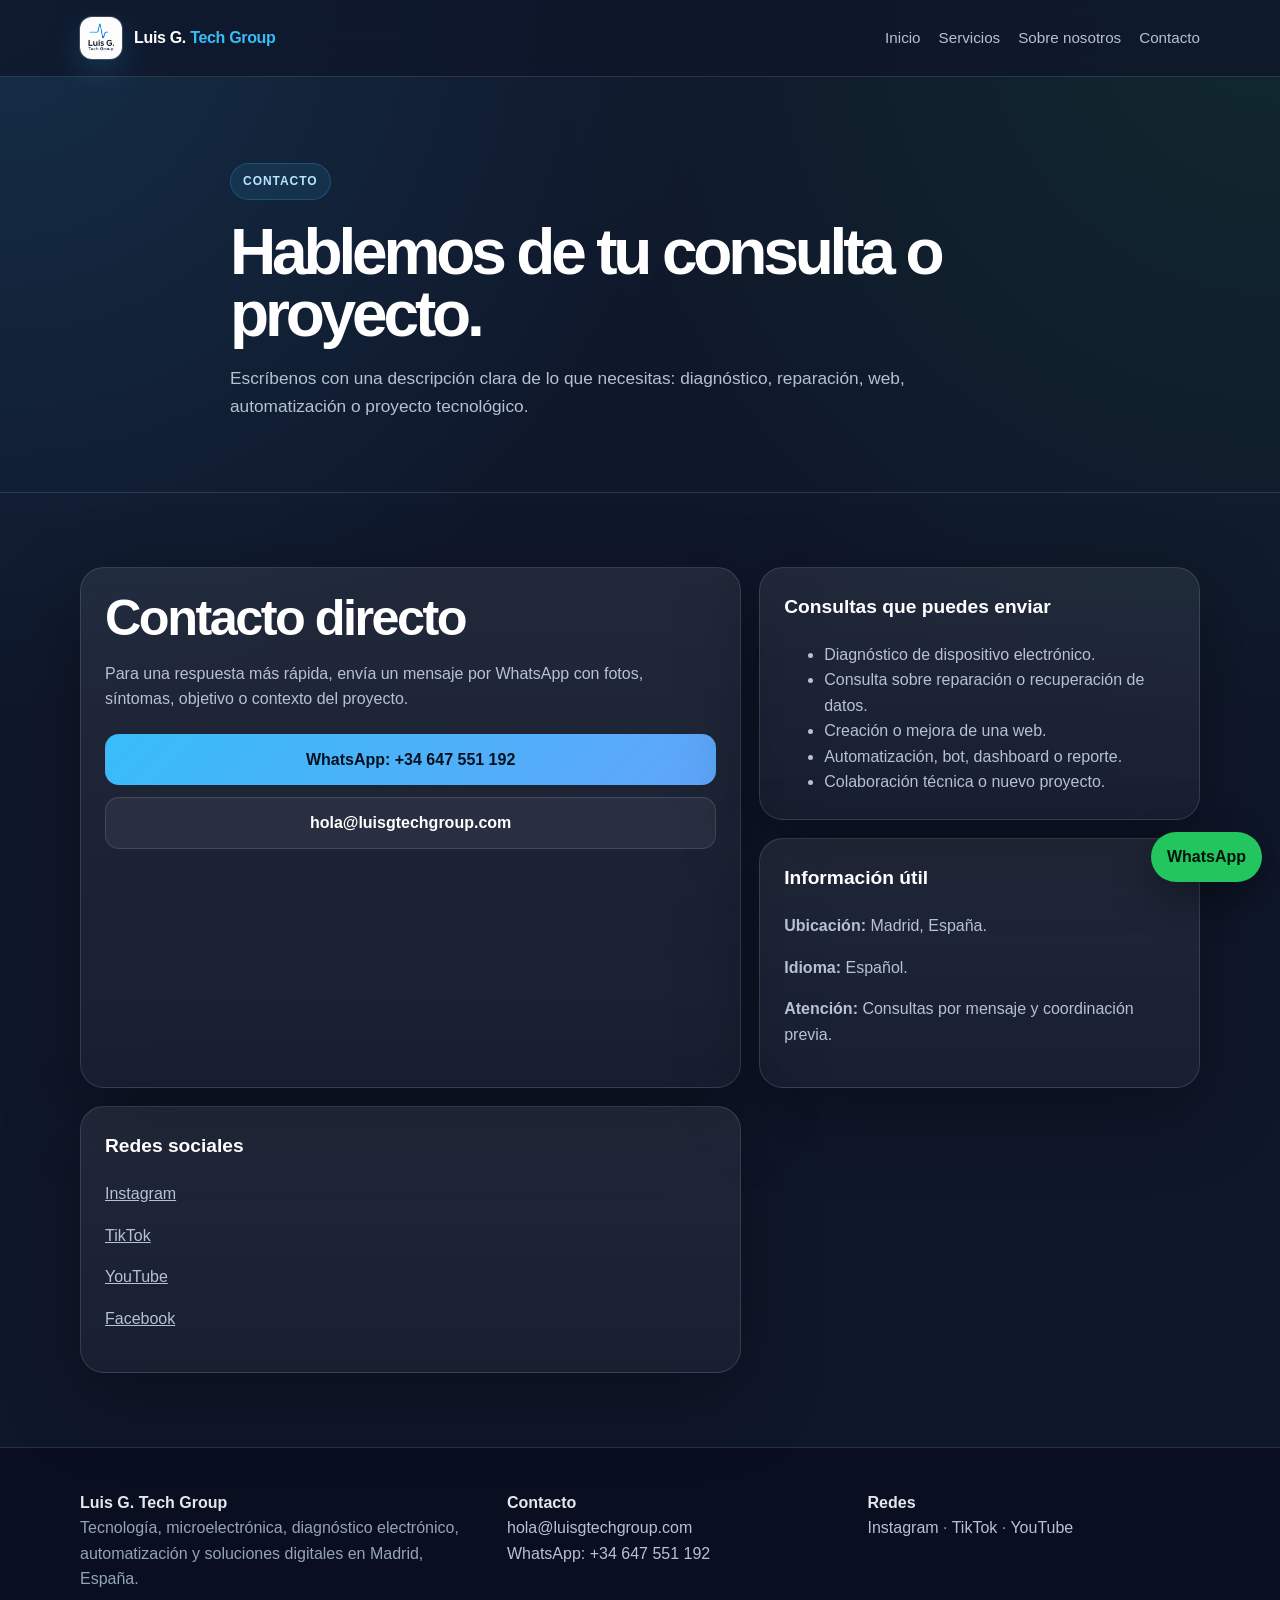
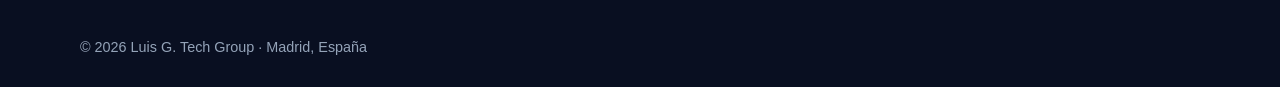
==== contacto.html @ e6ccf221 "Deploy Luis G Tech Group Web V1.1" ====
<!DOCTYPE html>
<html lang="es">
<head>
  <meta charset="UTF-8" />
  <meta name="viewport" content="width=device-width, initial-scale=1.0" />
  <title>Contacto | Luis G. Tech Group</title>
  <meta name="description" content="Contacta con Luis G. Tech Group en Madrid para consultas de tecnología, microelectrónica, diagnóstico electrónico, reparación, desarrollo web y automatización." />
  <meta name="keywords" content="Luis G Tech Group, Luis Guacache, microelectrónica, diagnóstico electrónico, reparación técnica, recuperación de datos, desarrollo web, automatización, tecnología, Madrid, España" />
  <meta name="author" content="Luis Guacache" />
  <meta name="robots" content="index, follow" />
  <meta name="theme-color" content="#0f172a" />

  <meta property="og:title" content="Contacto | Luis G. Tech Group" />
  <meta property="og:description" content="Contacta con Luis G. Tech Group en Madrid para consultas de tecnología, microelectrónica, diagnóstico electrónico, reparación, desarrollo web y automatización." />
  <meta property="og:type" content="website" />
  <meta property="og:url" content="https://www.luisgtechgroup.com/contacto.html" />
  <meta property="og:site_name" content="Luis G. Tech Group" />
  <meta property="og:locale" content="es_ES" />
  <meta property="og:image" content="https://www.luisgtechgroup.com/assets/img/logo_web.jpg" />

  <meta name="twitter:card" content="summary_large_image" />
  <meta name="twitter:title" content="Contacto | Luis G. Tech Group" />
  <meta name="twitter:description" content="Contacta con Luis G. Tech Group en Madrid para consultas de tecnología, microelectrónica, diagnóstico electrónico, reparación, desarrollo web y automatización." />
  <meta name="twitter:image" content="https://www.luisgtechgroup.com/assets/img/logo_web.jpg" />

  <link rel="canonical" href="https://www.luisgtechgroup.com/contacto.html" />
  <link rel="icon" type="image/png" href="./assets/img/favicon.png" />
  <link rel="apple-touch-icon" href="./assets/img/favicon.png" />
  <link rel="stylesheet" href="./assets/css/styles.css" />
  
<script type="application/ld+json">
{
  "@context": "https://schema.org",
  "@type": "ContactPage",
  "name": "Contacto | Luis G. Tech Group",
  "url": "https://www.luisgtechgroup.com/contacto.html",
  "mainEntity": {
    "@type": "Organization",
    "name": "Luis G. Tech Group",
    "email": "hola@luisgtechgroup.com",
    "telephone": "+34647551192",
    "url": "https://www.luisgtechgroup.com/"
  }
}
</script>

</head>

<body>

<header class="site-header">
  <div class="container nav">
    <a href="/" class="logo" aria-label="Luis G. Tech Group - Inicio">
      <img src="./assets/img/logo_web.jpg" alt="Luis G. Tech Group" class="logo-img" />
      <span>Luis G. <strong>Tech Group</strong></span>
    </a>

    <button class="menu-toggle" type="button" aria-label="Abrir menú" aria-expanded="false">☰</button>

    <nav class="nav-links" aria-label="Navegación principal">
      <a href="./index.html">Inicio</a>
      <a href="./servicios.html">Servicios</a>
      <a href="./sobre-nosotros.html">Sobre nosotros</a>
      <a href="./contacto.html">Contacto</a>
    </nav>
  </div>
</header>

<main>
  <section class="page-hero">
    <div class="container narrow">
      <span class="eyebrow">Contacto</span>
      <h1>Hablemos de tu consulta o proyecto.</h1>
      <p>Escríbenos con una descripción clara de lo que necesitas: diagnóstico, reparación, web, automatización o proyecto tecnológico.</p>
    </div>
  </section>

  <section>
    <div class="container contact-layout">
      <div class="contact-card main-contact">
        <h2>Contacto directo</h2>
        <p>Para una respuesta más rápida, envía un mensaje por WhatsApp con fotos, síntomas, objetivo o contexto del proyecto.</p>
        <div class="contact-actions">
          <a href="https://wa.me/34647551192" target="_blank" rel="noopener" class="btn btn-primary">WhatsApp: +34 647 551 192</a>
          <a href="mailto:hola@luisgtechgroup.com" class="btn btn-secondary">hola@luisgtechgroup.com</a>
        </div>
      </div>

      <div class="contact-card">
        <h3>Consultas que puedes enviar</h3>
        <ul class="check-list">
          <li>Diagnóstico de dispositivo electrónico.</li>
          <li>Consulta sobre reparación o recuperación de datos.</li>
          <li>Creación o mejora de una web.</li>
          <li>Automatización, bot, dashboard o reporte.</li>
          <li>Colaboración técnica o nuevo proyecto.</li>
        </ul>
      </div>

      <div class="contact-card">
        <h3>Información útil</h3>
        <p><strong>Ubicación:</strong> Madrid, España.</p>
        <p><strong>Idioma:</strong> Español.</p>
        <p><strong>Atención:</strong> Consultas por mensaje y coordinación previa.</p>
      </div>

      <div class="contact-card">
        <h3>Redes sociales</h3>
        <p><a href="https://www.instagram.com/luisgtechgroup/" target="_blank" rel="noopener">Instagram</a></p>
        <p><a href="https://www.tiktok.com/@luisgtechgroup" target="_blank" rel="noopener">TikTok</a></p>
        <p><a href="https://www.youtube.com/@luisgtechgroup" target="_blank" rel="noopener">YouTube</a></p>
        <p><a href="https://www.facebook.com/luisgtechgroup" target="_blank" rel="noopener">Facebook</a></p>
      </div>
    </div>
  </section>
</main>

<footer class="site-footer">
  <div class="container footer-grid">
    <div>
      <strong>Luis G. Tech Group</strong>
      <p>Tecnología, microelectrónica, diagnóstico electrónico, automatización y soluciones digitales en Madrid, España.</p>
    </div>
    <div>
      <strong>Contacto</strong>
      <p><a href="mailto:hola@luisgtechgroup.com">hola@luisgtechgroup.com</a><br><a href="https://wa.me/34647551192" target="_blank" rel="noopener">WhatsApp: +34 647 551 192</a></p>
    </div>
    <div>
      <strong>Redes</strong>
      <p><a href="https://www.instagram.com/luisgtechgroup/" target="_blank" rel="noopener">Instagram</a> · <a href="https://www.tiktok.com/@luisgtechgroup" target="_blank" rel="noopener">TikTok</a> · <a href="https://www.youtube.com/@luisgtechgroup" target="_blank" rel="noopener">YouTube</a></p>
    </div>
  </div>
  <div class="container footer-bottom">© 2026 Luis G. Tech Group · Madrid, España</div>
</footer>
<a href="https://wa.me/34647551192" class="whatsapp-float" target="_blank" rel="noopener" aria-label="Contactar por WhatsApp">WhatsApp</a>
<script src="./assets/js/main.js"></script>

</body>
</html>
---- assets/css/styles.css ----
:root {
  --bg: #0f172a;
  --bg-soft: #111c33;
  --panel: rgba(15, 23, 42, 0.82);
  --panel-strong: #111827;
  --text: #e5e7eb;
  --muted: #b6c2d3;
  --muted-2: #94a3b8;
  --white: #ffffff;
  --line: rgba(148, 163, 184, 0.22);
  --brand: #38bdf8;
  --brand-2: #22c55e;
  --warning: #f59e0b;
  --shadow: 0 24px 80px rgba(0, 0, 0, 0.35);
  --radius: 24px;
}

* { box-sizing: border-box; }
html { scroll-behavior: smooth; }
body {
  margin: 0;
  font-family: Arial, Helvetica, sans-serif;
  color: var(--text);
  background:
    radial-gradient(circle at top left, rgba(56, 189, 248, 0.14), transparent 34%),
    radial-gradient(circle at top right, rgba(34, 197, 94, 0.1), transparent 35%),
    var(--bg);
  line-height: 1.6;
}

a { color: inherit; }
img { max-width: 100%; display: block; }
.container { width: min(1120px, calc(100% - 40px)); margin: 0 auto; }
.narrow { max-width: 820px; }

.site-header {
  position: sticky;
  top: 0;
  z-index: 100;
  backdrop-filter: blur(18px);
  background: rgba(15, 23, 42, 0.78);
  border-bottom: 1px solid var(--line);
}
.nav {
  min-height: 76px;
  display: flex;
  align-items: center;
  justify-content: space-between;
  gap: 22px;
}
.logo {
  display: inline-flex;
  align-items: center;
  gap: 12px;
  text-decoration: none;
  font-weight: 800;
  letter-spacing: -0.02em;
  color: var(--white);
}
.logo-img {
  width: 42px;
  height: 42px;
  border-radius: 12px;
  object-fit: cover;
  box-shadow: 0 0 0 1px rgba(255,255,255,0.18), 0 12px 30px rgba(56,189,248,0.18);
}
.logo strong { color: var(--brand); }
.nav-links { display: flex; align-items: center; gap: 18px; }
.nav-links a {
  color: var(--muted);
  text-decoration: none;
  font-size: 0.95rem;
}
.nav-links a:hover { color: var(--white); }
.menu-toggle {
  display: none;
  border: 1px solid var(--line);
  background: rgba(255,255,255,0.05);
  color: var(--white);
  border-radius: 12px;
  padding: 8px 12px;
  font-size: 1.2rem;
}

.hero { padding: 86px 0 64px; }
.hero-grid {
  display: grid;
  grid-template-columns: 1.04fr 0.96fr;
  gap: 48px;
  align-items: center;
}
.badge, .eyebrow {
  display: inline-flex;
  align-items: center;
  gap: 8px;
  color: #bae6fd;
  background: rgba(56,189,248,0.1);
  border: 1px solid rgba(56,189,248,0.22);
  padding: 8px 12px;
  border-radius: 999px;
  font-size: 0.86rem;
  font-weight: 700;
}
.eyebrow { text-transform: uppercase; letter-spacing: .08em; font-size: .75rem; }
h1, h2, h3, p { margin-top: 0; }
h1 {
  margin: 22px 0 20px;
  font-size: clamp(2.25rem, 6vw, 4.7rem);
  line-height: 0.96;
  letter-spacing: -0.065em;
  color: var(--white);
}
h2 {
  font-size: clamp(1.9rem, 4vw, 3.15rem);
  line-height: 1.05;
  letter-spacing: -0.05em;
  color: var(--white);
  margin-bottom: 16px;
}
h3 { color: var(--white); font-size: 1.2rem; }
.hero p, .page-hero p, .section-title p, .contact-box p {
  color: var(--muted);
  font-size: 1.08rem;
  max-width: 720px;
}
.actions { display: flex; flex-wrap: wrap; gap: 14px; margin-top: 28px; }
.actions.center, .center-actions { justify-content: center; }
.center-actions { display: flex; margin-top: 32px; }
.btn {
  display: inline-flex;
  align-items: center;
  justify-content: center;
  min-height: 48px;
  padding: 12px 18px;
  border-radius: 14px;
  text-decoration: none;
  font-weight: 800;
  border: 1px solid transparent;
}
.btn-primary { background: linear-gradient(135deg, var(--brand), #60a5fa); color: #06111f; }
.btn-secondary { border-color: var(--line); color: var(--white); background: rgba(255,255,255,0.06); }
.btn:hover { transform: translateY(-1px); }

.hero-visual { display: grid; gap: 18px; }
.brand-card, .terminal-card, .story-box, .card, .service-detail, .value-card, .profile-card, .contact-card, .contact-box {
  background: linear-gradient(180deg, rgba(255,255,255,0.075), rgba(255,255,255,0.035));
  border: 1px solid var(--line);
  border-radius: var(--radius);
  box-shadow: var(--shadow);
}
.brand-card { padding: 28px; }
.brand-logo { width: min(420px, 100%); margin: 0 auto; border-radius: 20px; }
.terminal-card { padding: 20px; overflow: hidden; }
.terminal-top { display: flex; gap: 7px; margin-bottom: 16px; }
.dot { width: 11px; height: 11px; border-radius: 999px; background: var(--muted-2); opacity: .8; }
.terminal-card code {
  white-space: pre-wrap;
  color: #d1fae5;
  font-size: 0.95rem;
}

section { padding: 74px 0; }
.page-hero { padding: 86px 0 54px; border-bottom: 1px solid var(--line); }
.page-hero h1 { font-size: clamp(2.2rem, 5vw, 4.1rem); }
.section-soft { background: rgba(255,255,255,0.03); border-top: 1px solid var(--line); border-bottom: 1px solid var(--line); }
.section-title { text-align: center; margin: 0 auto 36px; max-width: 820px; }
.section-title .eyebrow { margin-bottom: 14px; }
.section-title p { margin-left: auto; margin-right: auto; }
.cards {
  display: grid;
  grid-template-columns: repeat(3, 1fr);
  gap: 18px;
}
.card { padding: 24px; }
.card p, .service-detail p, .value-card p, .contact-card p, .story-box p, .project-item span { color: var(--muted); }
.card:hover, .service-detail:hover { border-color: rgba(56,189,248,0.4); }

.status-strip { padding: 0 0 52px; }
.status-grid {
  display: grid;
  grid-template-columns: repeat(3, 1fr);
  gap: 16px;
}
.status-grid div {
  border: 1px solid var(--line);
  border-radius: 18px;
  padding: 18px;
  background: rgba(255,255,255,0.045);
}
.status-grid strong { display: block; color: var(--white); }
.status-grid span { color: var(--muted); font-size: 0.94rem; }

.story-box { padding: clamp(24px, 5vw, 44px); }
.story-box.large { max-width: 920px; margin: 0 auto 26px; }
.story-heading { font-size: 1.35rem; font-weight: 800; color: var(--white) !important; }
.highlight { color: var(--brand); }
.text-link { color: var(--brand); font-weight: 800; text-decoration: none; }
.project-list { display: grid; gap: 14px; max-width: 900px; margin: 0 auto; }
.project-item {
  display: grid;
  grid-template-columns: 260px 1fr;
  gap: 16px;
  padding: 18px;
  border: 1px solid var(--line);
  border-radius: 18px;
  background: rgba(255,255,255,0.04);
}
.project-item strong { color: var(--white); }
.ai-block { background: linear-gradient(135deg, rgba(56,189,248,0.08), rgba(34,197,94,0.06)); }
.ai-grid { display: flex; align-items: center; justify-content: space-between; gap: 24px; }

.service-stack { display: grid; gap: 18px; }
.service-detail {
  padding: 28px;
  display: grid;
  grid-template-columns: 0.8fr 1.2fr;
  gap: 28px;
  align-items: start;
}
.service-number { color: var(--brand); font-weight: 900; letter-spacing: .1em; }
.service-detail ul, .check-list { margin: 16px 0 0; color: var(--muted); }
.two-columns {
  display: grid;
  grid-template-columns: 1fr 1fr;
  gap: 28px;
}
.align-center { align-items: center; }
.values-grid {
  display: grid;
  grid-template-columns: repeat(2, 1fr);
  gap: 18px;
}
.value-card, .profile-card { padding: 24px; }
.profile-card { text-align: center; }
.profile-card img { width: 220px; border-radius: 24px; margin: 0 auto 18px; }
.contact { padding-top: 64px; }
.contact-box { padding: clamp(28px, 5vw, 54px); text-align: center; }
.contact-layout {
  display: grid;
  grid-template-columns: 1.2fr 0.8fr;
  gap: 18px;
}
.contact-card { padding: 24px; }
.main-contact { grid-row: span 2; }
.contact-actions { display: grid; gap: 12px; margin-top: 22px; }

.site-footer {
  border-top: 1px solid var(--line);
  padding: 42px 0 28px;
  background: rgba(2,6,23,0.42);
}
.footer-grid {
  display: grid;
  grid-template-columns: 1.2fr 1fr 1fr;
  gap: 28px;
}
.site-footer p, .footer-bottom { color: var(--muted-2); }
.site-footer a { color: var(--muted); text-decoration: none; }
.site-footer a:hover { color: var(--white); }
.footer-bottom { margin-top: 28px; font-size: 0.9rem; }
.whatsapp-float {
  position: fixed;
  right: 18px;
  bottom: 18px;
  z-index: 120;
  background: #22c55e;
  color: #04130a;
  text-decoration: none;
  font-weight: 900;
  padding: 12px 16px;
  border-radius: 999px;
  box-shadow: 0 18px 40px rgba(0,0,0,.35);
}

@media (max-width: 860px) {
  .menu-toggle { display: inline-flex; }
  .nav { min-height: 68px; }
  .nav-links {
    position: absolute;
    top: 68px;
    left: 20px;
    right: 20px;
    display: none;
    flex-direction: column;
    align-items: stretch;
    gap: 0;
    background: rgba(15,23,42,0.98);
    border: 1px solid var(--line);
    border-radius: 18px;
    padding: 10px;
  }
  .nav-links.open { display: flex; }
  .nav-links a { padding: 12px; border-radius: 12px; }
  .nav-links a:hover { background: rgba(255,255,255,0.06); }
  .hero-grid, .cards, .status-grid, .service-detail, .two-columns, .values-grid, .contact-layout, .footer-grid { grid-template-columns: 1fr; }
  .hero { padding-top: 54px; }
  section { padding: 54px 0; }
  .project-item { grid-template-columns: 1fr; }
  .ai-grid { display: grid; }
}

@media (max-width: 520px) {
  .container { width: min(100% - 28px, 1120px); }
  .logo span { font-size: 0.95rem; }
  .logo-img { width: 38px; height: 38px; }
  .actions, .center-actions { display: grid; }
  .btn { width: 100%; }
  .whatsapp-float { left: 18px; text-align: center; }
}
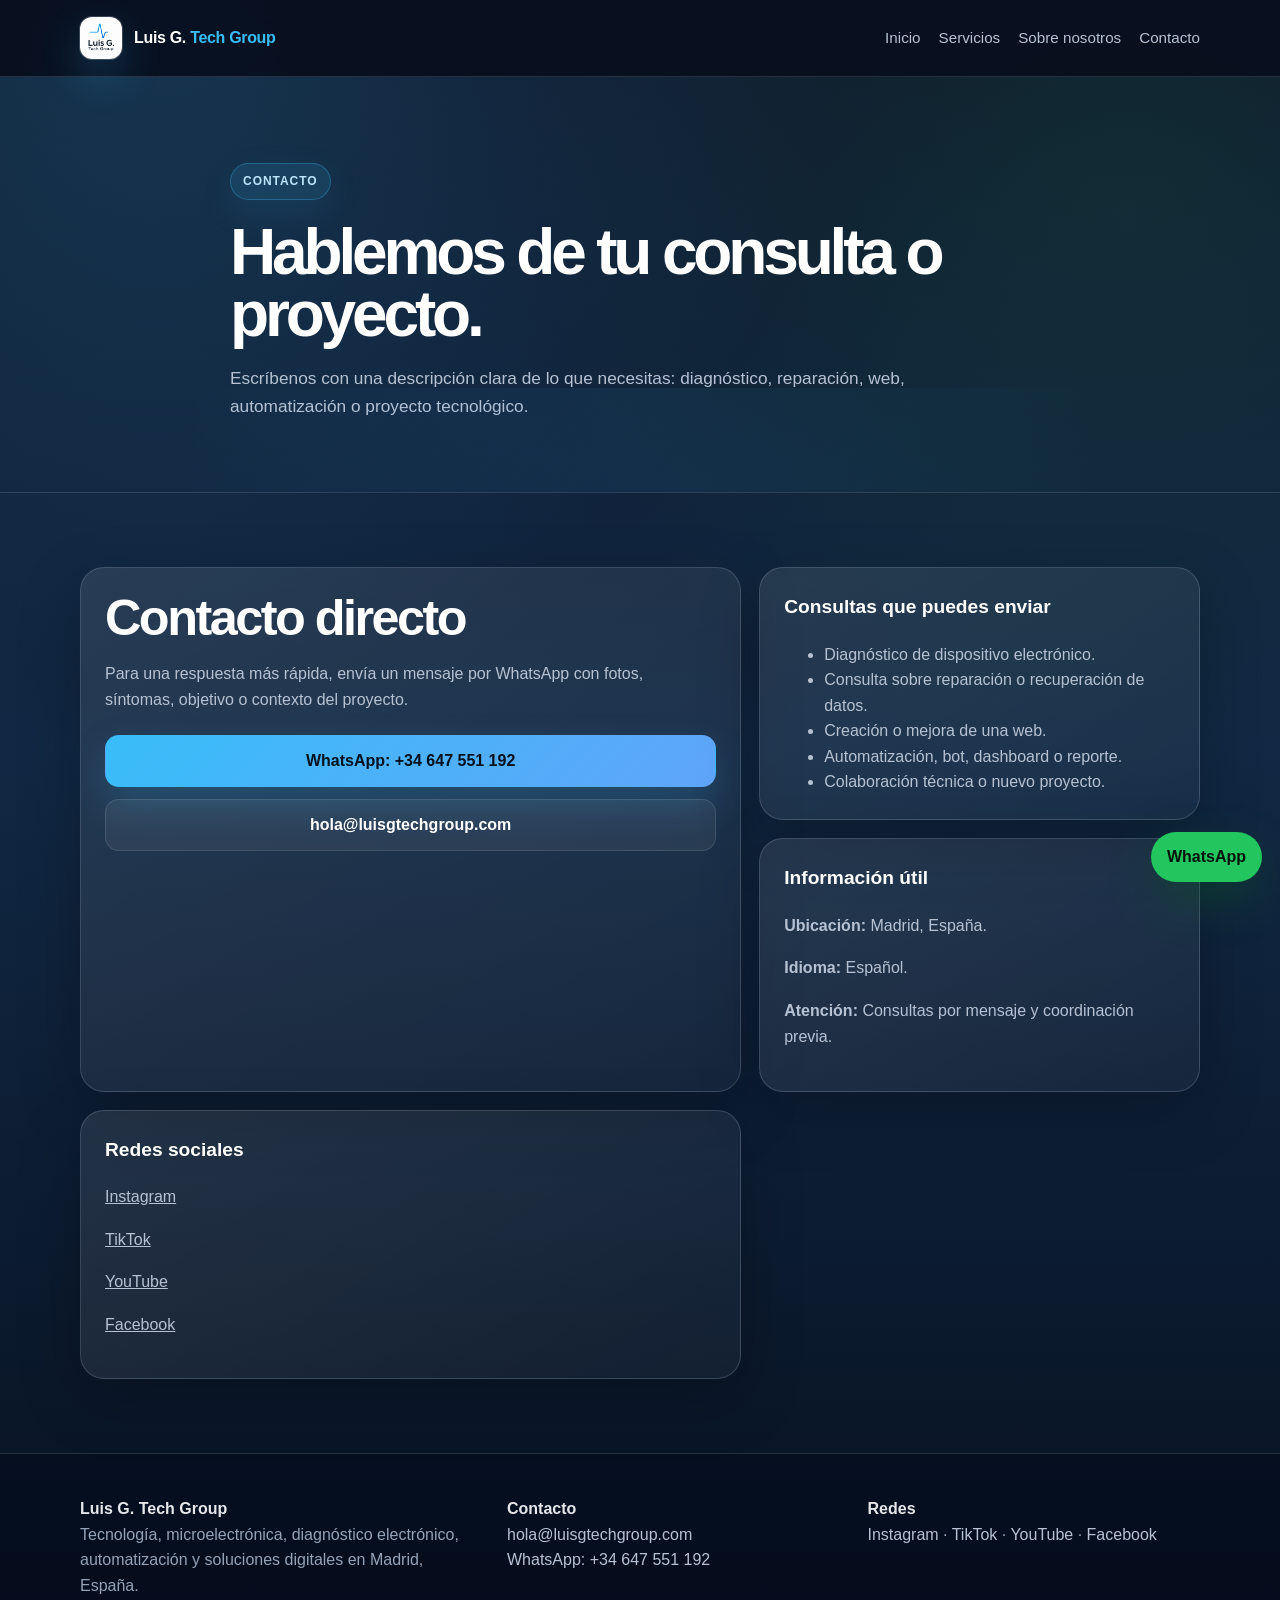
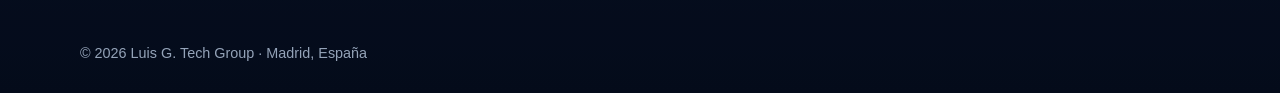
==== commit f92e55f1: "Finish contact page V1.3 visuals and socials" ====
--- a/contacto.html
+++ b/contacto.html
@@ -26,7 +26,9 @@
   <link rel="canonical" href="https://www.luisgtechgroup.com/contacto.html" />
   <link rel="icon" type="image/png" href="./assets/img/favicon.png" />
   <link rel="apple-touch-icon" href="./assets/img/favicon.png" />
-  <link rel="stylesheet" href="./assets/css/styles.css" />
+  <link rel="stylesheet" href="./assets/css/styles.css?v=131" />
+  <link rel="stylesheet" href="./assets/css/visual-v13.css?v=131" />
+  <link rel="stylesheet" href="./assets/css/mobile-v12.css?v=122" />
   
 <script type="application/ld+json">
 {
@@ -127,13 +129,13 @@
     </div>
     <div>
       <strong>Redes</strong>
-      <p><a href="https://www.instagram.com/luisgtechgroup/" target="_blank" rel="noopener">Instagram</a> · <a href="https://www.tiktok.com/@luisgtechgroup" target="_blank" rel="noopener">TikTok</a> · <a href="https://www.youtube.com/@luisgtechgroup" target="_blank" rel="noopener">YouTube</a></p>
+      <p><a href="https://www.instagram.com/luisgtechgroup/" target="_blank" rel="noopener">Instagram</a> · <a href="https://www.tiktok.com/@luisgtechgroup" target="_blank" rel="noopener">TikTok</a> · <a href="https://www.youtube.com/@luisgtechgroup" target="_blank" rel="noopener">YouTube</a> · <a href="https://www.facebook.com/luisgtechgroup" target="_blank" rel="noopener">Facebook</a></p>
     </div>
   </div>
   <div class="container footer-bottom">© 2026 Luis G. Tech Group · Madrid, España</div>
 </footer>
 <a href="https://wa.me/34647551192" class="whatsapp-float" target="_blank" rel="noopener" aria-label="Contactar por WhatsApp">WhatsApp</a>
-<script src="./assets/js/main.js"></script>
+<script src="./assets/js/main.js?v=132"></script>
 
 </body>
 </html>
--- a/assets/css/styles.css
+++ b/assets/css/styles.css
@@ -307,3 +307,268 @@
   .btn { width: 100%; }
   .whatsapp-float { left: 18px; text-align: center; }
 }
+
+/* Mobile Fix V1 - Luis G. Tech Group */
+@media (max-width: 860px) {
+  body {
+    overflow-x: hidden;
+  }
+
+  .container {
+    width: min(100% - 32px, 1120px);
+  }
+
+  .site-header {
+    background: rgba(15, 23, 42, 0.94);
+  }
+
+  .nav {
+    min-height: 74px;
+    gap: 12px;
+  }
+
+  .logo {
+    gap: 10px;
+    min-width: 0;
+  }
+
+  .logo span {
+    font-size: 1.05rem;
+    line-height: 1.1;
+    white-space: nowrap;
+  }
+
+  .logo-img {
+    width: 44px;
+    height: 44px;
+    flex: 0 0 auto;
+  }
+
+  .menu-toggle {
+    width: 34px;
+    height: 34px;
+    padding: 0;
+    display: inline-flex;
+    align-items: center;
+    justify-content: center;
+    border-radius: 999px;
+    font-size: 1rem;
+    line-height: 1;
+  }
+
+  .nav-links {
+    top: 74px;
+  }
+
+  .hero {
+    padding: 46px 0 42px;
+  }
+
+  .page-hero {
+    padding: 58px 0 44px;
+  }
+
+  .hero-grid {
+    gap: 30px;
+  }
+
+  h1 {
+    font-size: clamp(2.35rem, 11vw, 3.35rem);
+    line-height: 1.02;
+    letter-spacing: -0.055em;
+  }
+
+  h2 {
+    font-size: clamp(2rem, 8vw, 2.7rem);
+    line-height: 1.08;
+    letter-spacing: -0.045em;
+  }
+
+  h3 {
+    font-size: 1.35rem;
+    line-height: 1.2;
+  }
+
+  .hero p,
+  .page-hero p,
+  .section-title p,
+  .contact-box p {
+    font-size: 1rem;
+    line-height: 1.65;
+  }
+
+  section {
+    padding: 50px 0;
+  }
+
+  .section-title {
+    text-align: left;
+    margin-bottom: 26px;
+  }
+
+  .section-title p {
+    margin-left: 0;
+    margin-right: 0;
+  }
+
+  .brand-card {
+    padding: 16px;
+    border-radius: 22px;
+  }
+
+  .brand-logo {
+    width: 100%;
+    max-height: 260px;
+    object-fit: contain;
+    border-radius: 18px;
+  }
+
+  .terminal-card {
+    padding: 18px;
+    border-radius: 22px;
+  }
+
+  .terminal-card code {
+    font-size: 0.86rem;
+    line-height: 1.65;
+  }
+
+  .status-strip {
+    padding: 0 0 36px;
+  }
+
+  .status-grid {
+    gap: 12px;
+  }
+
+  .status-grid div {
+    padding: 16px;
+  }
+
+  .status-grid strong {
+    display: block;
+    margin-bottom: 4px;
+  }
+
+  .status-grid span {
+    display: block;
+    line-height: 1.55;
+  }
+
+  .cards {
+    gap: 14px;
+  }
+
+  .card,
+  .service-detail,
+  .value-card,
+  .profile-card,
+  .contact-card {
+    padding: 22px;
+    border-radius: 22px;
+  }
+
+  .service-detail {
+    gap: 12px;
+  }
+
+  .service-detail ul,
+  .check-list {
+    padding-left: 20px;
+    margin-top: 14px;
+  }
+
+  .service-detail li,
+  .check-list li {
+    margin-bottom: 8px;
+    line-height: 1.5;
+  }
+
+  .service-number {
+    display: block;
+    margin-bottom: 6px;
+  }
+
+  .two-columns {
+    gap: 18px;
+  }
+
+  .contact-box {
+    padding: 32px 22px;
+    border-radius: 24px;
+  }
+
+  .contact-box h2 {
+    text-align: center;
+  }
+
+  .contact-box p {
+    text-align: center;
+  }
+
+  .contact-actions {
+    gap: 10px;
+  }
+
+  .footer-grid {
+    text-align: center;
+    gap: 18px;
+  }
+
+  .site-footer {
+    padding-bottom: 80px;
+  }
+
+  .whatsapp-float {
+    right: 16px;
+    left: 16px;
+    bottom: 14px;
+    text-align: center;
+    justify-content: center;
+  }
+}
+
+@media (max-width: 420px) {
+  .container {
+    width: min(100% - 28px, 1120px);
+  }
+
+  .logo span {
+    font-size: 0.98rem;
+  }
+
+  .logo-img {
+    width: 40px;
+    height: 40px;
+  }
+
+  h1 {
+    font-size: clamp(2.15rem, 10.5vw, 3rem);
+  }
+
+  h2 {
+    font-size: clamp(1.85rem, 8vw, 2.35rem);
+  }
+
+  .badge,
+  .eyebrow {
+    font-size: 0.74rem;
+    line-height: 1.25;
+  }
+
+  .brand-logo {
+    max-height: 230px;
+  }
+
+  .terminal-card code {
+    font-size: 0.8rem;
+  }
+
+  .card,
+  .service-detail,
+  .value-card,
+  .profile-card,
+  .contact-card {
+    padding: 20px;
+  }
+}
--- a/assets/css/visual-v13.css
+++ b/assets/css/visual-v13.css
@@ -0,0 +1,187 @@
+/* Luis G. Tech Group - Visual Upgrade V1.3 */
+:root {
+  --lg-glow: 0 24px 90px rgba(56, 189, 248, 0.16);
+  --lg-card-bg: linear-gradient(145deg, rgba(255,255,255,0.095), rgba(255,255,255,0.035));
+  --lg-card-border: rgba(148, 163, 184, 0.28);
+}
+
+body {
+  background:
+    radial-gradient(circle at 12% 0%, rgba(56, 189, 248, 0.18), transparent 34%),
+    radial-gradient(circle at 88% 12%, rgba(34, 197, 94, 0.10), transparent 32%),
+    linear-gradient(180deg, #0f172a 0%, #112844 44%, #07101e 100%) !important;
+}
+
+.site-header {
+  background: rgba(8, 15, 30, 0.92) !important;
+  border-bottom: 1px solid rgba(148, 163, 184, 0.22) !important;
+}
+
+.logo-img {
+  box-shadow: 0 0 0 1px rgba(255,255,255,0.20), 0 18px 40px rgba(56,189,248,0.24) !important;
+}
+
+.hero,
+.page-hero {
+  position: relative;
+  overflow: hidden;
+}
+
+.hero::after,
+.page-hero::after {
+  content: "";
+  position: absolute;
+  inset: auto -10% -20% -10%;
+  height: 45%;
+  background: radial-gradient(circle at center, rgba(56, 189, 248, 0.08), transparent 60%);
+  pointer-events: none;
+}
+
+.badge,
+.eyebrow {
+  background: rgba(56, 189, 248, 0.13) !important;
+  border-color: rgba(56, 189, 248, 0.30) !important;
+  box-shadow: 0 12px 34px rgba(56, 189, 248, 0.10) !important;
+}
+
+.btn-primary {
+  box-shadow: 0 18px 40px rgba(56, 189, 248, 0.20) !important;
+}
+
+.brand-card,
+.terminal-card,
+.story-box,
+.card,
+.service-detail,
+.value-card,
+.profile-card,
+.contact-card,
+.contact-box,
+.project-item {
+  background: var(--lg-card-bg) !important;
+  border: 1px solid var(--lg-card-border) !important;
+  box-shadow: 0 20px 60px rgba(0,0,0,0.25) !important;
+}
+
+.card,
+.service-detail,
+.project-item,
+.contact-card,
+.value-card {
+  transition: transform .2s ease, border-color .2s ease, box-shadow .2s ease;
+}
+
+.card:hover,
+.service-detail:hover,
+.project-item:hover,
+.contact-card:hover,
+.value-card:hover {
+  transform: translateY(-2px);
+  border-color: rgba(56,189,248,0.42) !important;
+  box-shadow: var(--lg-glow) !important;
+}
+
+/* Force status blocks to render as real cards on all devices */
+.status-strip {
+  padding: 10px 0 58px !important;
+}
+
+.status-grid {
+  display: grid !important;
+  grid-template-columns: repeat(3, minmax(0, 1fr)) !important;
+  gap: 18px !important;
+  align-items: stretch !important;
+}
+
+.status-grid div {
+  display: block !important;
+  min-height: 112px !important;
+  padding: 22px !important;
+  border-radius: 22px !important;
+  background: linear-gradient(145deg, rgba(56,189,248,0.13), rgba(255,255,255,0.045)) !important;
+  border: 1px solid rgba(148,163,184,0.28) !important;
+  box-shadow: 0 20px 56px rgba(0,0,0,0.22) !important;
+}
+
+.status-grid strong {
+  display: block !important;
+  margin: 0 0 8px !important;
+  color: #ffffff !important;
+  font-size: 1.02rem !important;
+  line-height: 1.25 !important;
+}
+
+.status-grid span {
+  display: block !important;
+  color: var(--muted) !important;
+  font-size: 0.98rem !important;
+  line-height: 1.55 !important;
+}
+
+.section-soft {
+  background: linear-gradient(180deg, rgba(255,255,255,0.05), rgba(255,255,255,0.018)) !important;
+}
+
+.section-title h2 {
+  text-wrap: balance;
+}
+
+.card h3,
+.service-detail h2,
+.service-detail h3 {
+  margin-bottom: 12px !important;
+}
+
+.card p,
+.service-detail p,
+.project-item span,
+.contact-card p,
+.value-card p {
+  line-height: 1.65 !important;
+}
+
+.ai-block {
+  background: linear-gradient(135deg, rgba(56,189,248,0.12), rgba(34,197,94,0.07)) !important;
+}
+
+.whatsapp-float {
+  box-shadow: 0 18px 48px rgba(34,197,94,0.22), 0 18px 40px rgba(0,0,0,.30) !important;
+}
+
+@media (min-width: 861px) {
+  .menu-toggle {
+    display: none !important;
+  }
+
+  .nav-links {
+    display: flex !important;
+  }
+}
+
+@media (max-width: 860px) {
+  .status-grid {
+    grid-template-columns: 1fr !important;
+  }
+
+  .status-grid div {
+    min-height: auto !important;
+    padding: 18px !important;
+  }
+
+  .cards,
+  .values-grid,
+  .contact-layout,
+  .footer-grid,
+  .two-columns {
+    grid-template-columns: 1fr !important;
+  }
+
+  .section-title {
+    text-align: left !important;
+  }
+
+  .brand-logo {
+    max-height: 250px !important;
+    object-fit: contain !important;
+  }
+}
--- a/assets/css/mobile-v12.css
+++ b/assets/css/mobile-v12.css
@@ -0,0 +1,341 @@
+/* Luis G. Tech Group - Mobile Visual Upgrade V1.2 */
+@media (max-width: 860px) {
+  body {
+    background:
+      radial-gradient(circle at 20% 0%, rgba(56, 189, 248, 0.18), transparent 32%),
+      radial-gradient(circle at 85% 18%, rgba(34, 197, 94, 0.08), transparent 34%),
+      linear-gradient(180deg, #0f172a 0%, #10233e 42%, #08111f 100%) !important;
+    overflow-x: hidden;
+  }
+
+  .site-header {
+    background: rgba(8, 15, 30, 0.96) !important;
+    border-bottom: 1px solid rgba(148, 163, 184, 0.2) !important;
+  }
+
+  .nav {
+    min-height: 74px !important;
+    gap: 12px !important;
+  }
+
+  .logo {
+    gap: 10px !important;
+    min-width: 0;
+  }
+
+  .logo span {
+    font-size: 1.05rem !important;
+    line-height: 1.1 !important;
+    white-space: nowrap;
+  }
+
+  .logo-img {
+    width: 44px !important;
+    height: 44px !important;
+    flex: 0 0 auto;
+  }
+
+  .menu-toggle {
+    width: 34px !important;
+    height: 34px !important;
+    padding: 0 !important;
+    display: inline-flex !important;
+    align-items: center !important;
+    justify-content: center !important;
+    border-radius: 999px !important;
+    font-size: 1rem !important;
+    line-height: 1 !important;
+  }
+
+  .nav-links {
+    top: 74px !important;
+  }
+
+  .container {
+    width: min(100% - 32px, 1120px) !important;
+  }
+
+  .hero,
+  .page-hero {
+    position: relative;
+    overflow: hidden;
+  }
+
+  .hero::before,
+  .page-hero::before {
+    content: "";
+    position: absolute;
+    inset: 0;
+    background:
+      radial-gradient(circle at 18% 18%, rgba(56, 189, 248, 0.16), transparent 34%),
+      radial-gradient(circle at 80% 12%, rgba(96, 165, 250, 0.12), transparent 28%);
+    pointer-events: none;
+  }
+
+  .hero > .container,
+  .page-hero > .container {
+    position: relative;
+    z-index: 1;
+  }
+
+  .hero {
+    padding: 42px 0 38px !important;
+  }
+
+  .page-hero {
+    padding: 54px 0 42px !important;
+  }
+
+  .hero-grid {
+    gap: 30px !important;
+  }
+
+  h1 {
+    font-size: clamp(2.25rem, 10.5vw, 3.35rem) !important;
+    line-height: 1.02 !important;
+    letter-spacing: -0.052em !important;
+  }
+
+  h2 {
+    font-size: clamp(2rem, 8vw, 2.7rem) !important;
+    line-height: 1.08 !important;
+    letter-spacing: -0.045em !important;
+  }
+
+  h3 {
+    font-size: 1.35rem !important;
+    line-height: 1.2 !important;
+  }
+
+  .hero p,
+  .page-hero p,
+  .section-title p,
+  .contact-box p {
+    font-size: 1rem !important;
+    line-height: 1.65 !important;
+  }
+
+  section {
+    padding: 50px 0 !important;
+  }
+
+  .section-title {
+    text-align: left !important;
+    margin-bottom: 28px !important;
+    padding: 0 2px;
+  }
+
+  .section-title p {
+    margin-left: 0 !important;
+    margin-right: 0 !important;
+  }
+
+  .badge,
+  .eyebrow {
+    background: rgba(56, 189, 248, 0.12) !important;
+    border-color: rgba(56, 189, 248, 0.28) !important;
+    box-shadow: 0 10px 30px rgba(56, 189, 248, 0.08);
+  }
+
+  .brand-card {
+    padding: 16px !important;
+    border-radius: 22px !important;
+  }
+
+  .brand-logo {
+    width: 100% !important;
+    max-height: 260px !important;
+    object-fit: contain !important;
+    border-radius: 18px !important;
+  }
+
+  .terminal-card {
+    padding: 18px !important;
+    border-radius: 22px !important;
+  }
+
+  .terminal-card code {
+    font-size: 0.86rem !important;
+    line-height: 1.65 !important;
+  }
+
+  .status-strip {
+    padding: 8px 0 44px !important;
+  }
+
+  .status-grid {
+    display: grid !important;
+    grid-template-columns: 1fr !important;
+    gap: 14px !important;
+  }
+
+  .status-grid div {
+    display: block !important;
+    padding: 18px !important;
+    border-radius: 22px !important;
+    background: linear-gradient(135deg, rgba(56, 189, 248, 0.12), rgba(255, 255, 255, 0.045)) !important;
+    border: 1px solid rgba(148, 163, 184, 0.24) !important;
+    box-shadow: 0 18px 40px rgba(0, 0, 0, 0.18) !important;
+  }
+
+  .status-grid strong {
+    display: block !important;
+    margin: 0 0 7px !important;
+    color: #ffffff !important;
+    font-size: 1.02rem !important;
+    line-height: 1.2 !important;
+  }
+
+  .status-grid span {
+    display: block !important;
+    color: var(--muted) !important;
+    font-size: 0.98rem !important;
+    line-height: 1.55 !important;
+  }
+
+  .cards {
+    display: grid !important;
+    grid-template-columns: 1fr !important;
+    gap: 16px !important;
+  }
+
+  .card,
+  .service-detail,
+  .value-card,
+  .profile-card,
+  .contact-card,
+  .story-box,
+  .project-item,
+  .contact-box {
+    background: linear-gradient(145deg, rgba(255, 255, 255, 0.09), rgba(255, 255, 255, 0.035)) !important;
+    border: 1px solid rgba(148, 163, 184, 0.26) !important;
+    box-shadow: 0 18px 42px rgba(0, 0, 0, 0.22) !important;
+  }
+
+  .card,
+  .service-detail,
+  .value-card,
+  .profile-card,
+  .contact-card {
+    padding: 22px !important;
+    border-radius: 22px !important;
+  }
+
+  .service-detail {
+    display: block !important;
+  }
+
+  .service-number {
+    display: block !important;
+    margin-bottom: 6px !important;
+    color: var(--brand) !important;
+  }
+
+  .service-detail ul,
+  .check-list {
+    padding-left: 20px !important;
+    margin-top: 14px !important;
+  }
+
+  .service-detail li,
+  .check-list li {
+    margin-bottom: 8px !important;
+    line-height: 1.5 !important;
+  }
+
+  .two-columns,
+  .values-grid,
+  .contact-layout,
+  .footer-grid {
+    grid-template-columns: 1fr !important;
+  }
+
+  .project-item {
+    grid-template-columns: 1fr !important;
+  }
+
+  .ai-grid {
+    display: grid !important;
+  }
+
+  .contact-box {
+    padding: 32px 22px !important;
+    border-radius: 24px !important;
+  }
+
+  .contact-box h2,
+  .contact-box p {
+    text-align: center !important;
+  }
+
+  .footer-grid {
+    text-align: center !important;
+    gap: 18px !important;
+  }
+
+  .site-footer {
+    padding-bottom: 86px !important;
+  }
+
+  .actions,
+  .center-actions {
+    display: grid !important;
+  }
+
+  .btn {
+    width: 100% !important;
+  }
+
+  .whatsapp-float {
+    right: 16px !important;
+    left: 16px !important;
+    bottom: 14px !important;
+    text-align: center !important;
+    justify-content: center !important;
+  }
+}
+
+@media (max-width: 520px) {
+  .container {
+    width: min(100% - 28px, 1120px) !important;
+  }
+
+  .logo span {
+    font-size: 0.98rem !important;
+  }
+
+  .logo-img {
+    width: 40px !important;
+    height: 40px !important;
+  }
+
+  .badge,
+  .eyebrow {
+    font-size: 0.74rem !important;
+    line-height: 1.25 !important;
+  }
+
+  h1 {
+    font-size: clamp(2.1rem, 10.5vw, 3rem) !important;
+  }
+
+  h2 {
+    font-size: clamp(1.85rem, 8vw, 2.35rem) !important;
+  }
+
+  .brand-logo {
+    max-height: 230px !important;
+  }
+
+  .terminal-card code {
+    font-size: 0.8rem !important;
+  }
+
+  .card,
+  .service-detail,
+  .value-card,
+  .profile-card,
+  .contact-card {
+    padding: 20px !important;
+  }
+}
